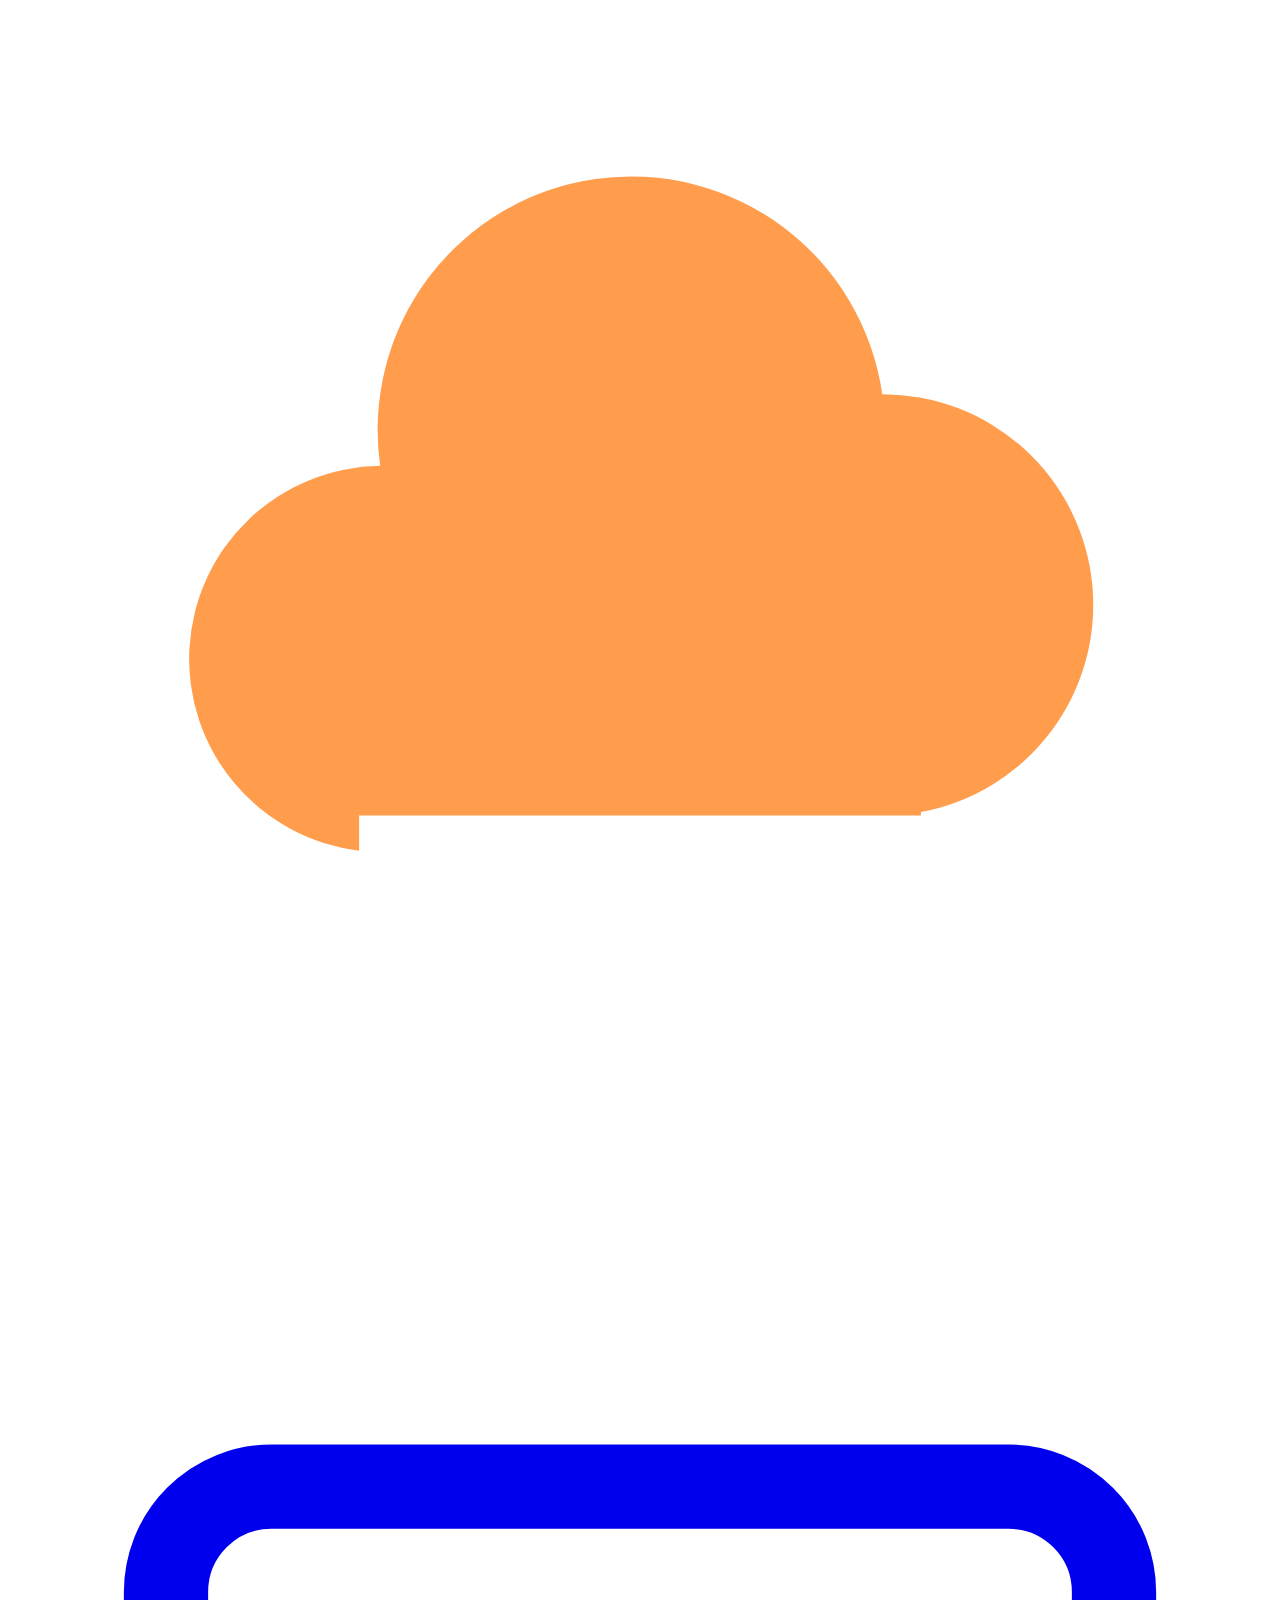
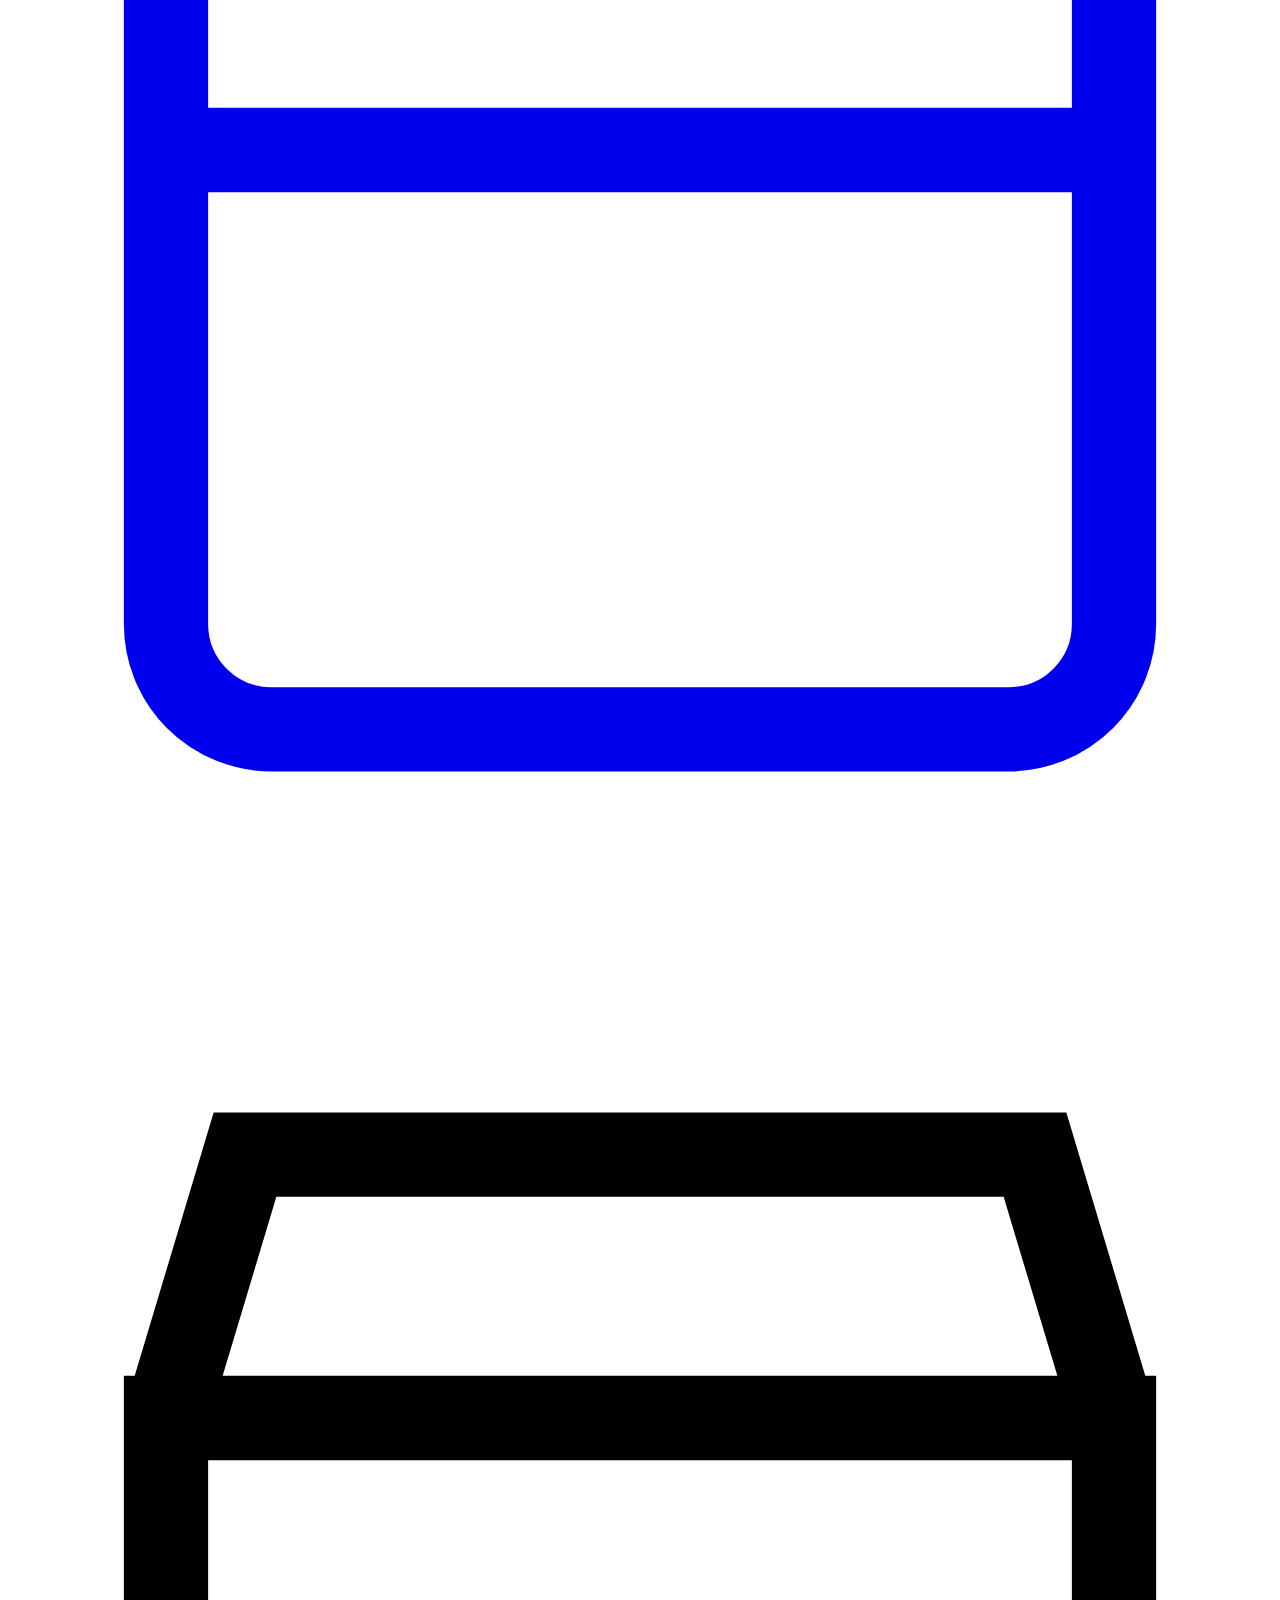
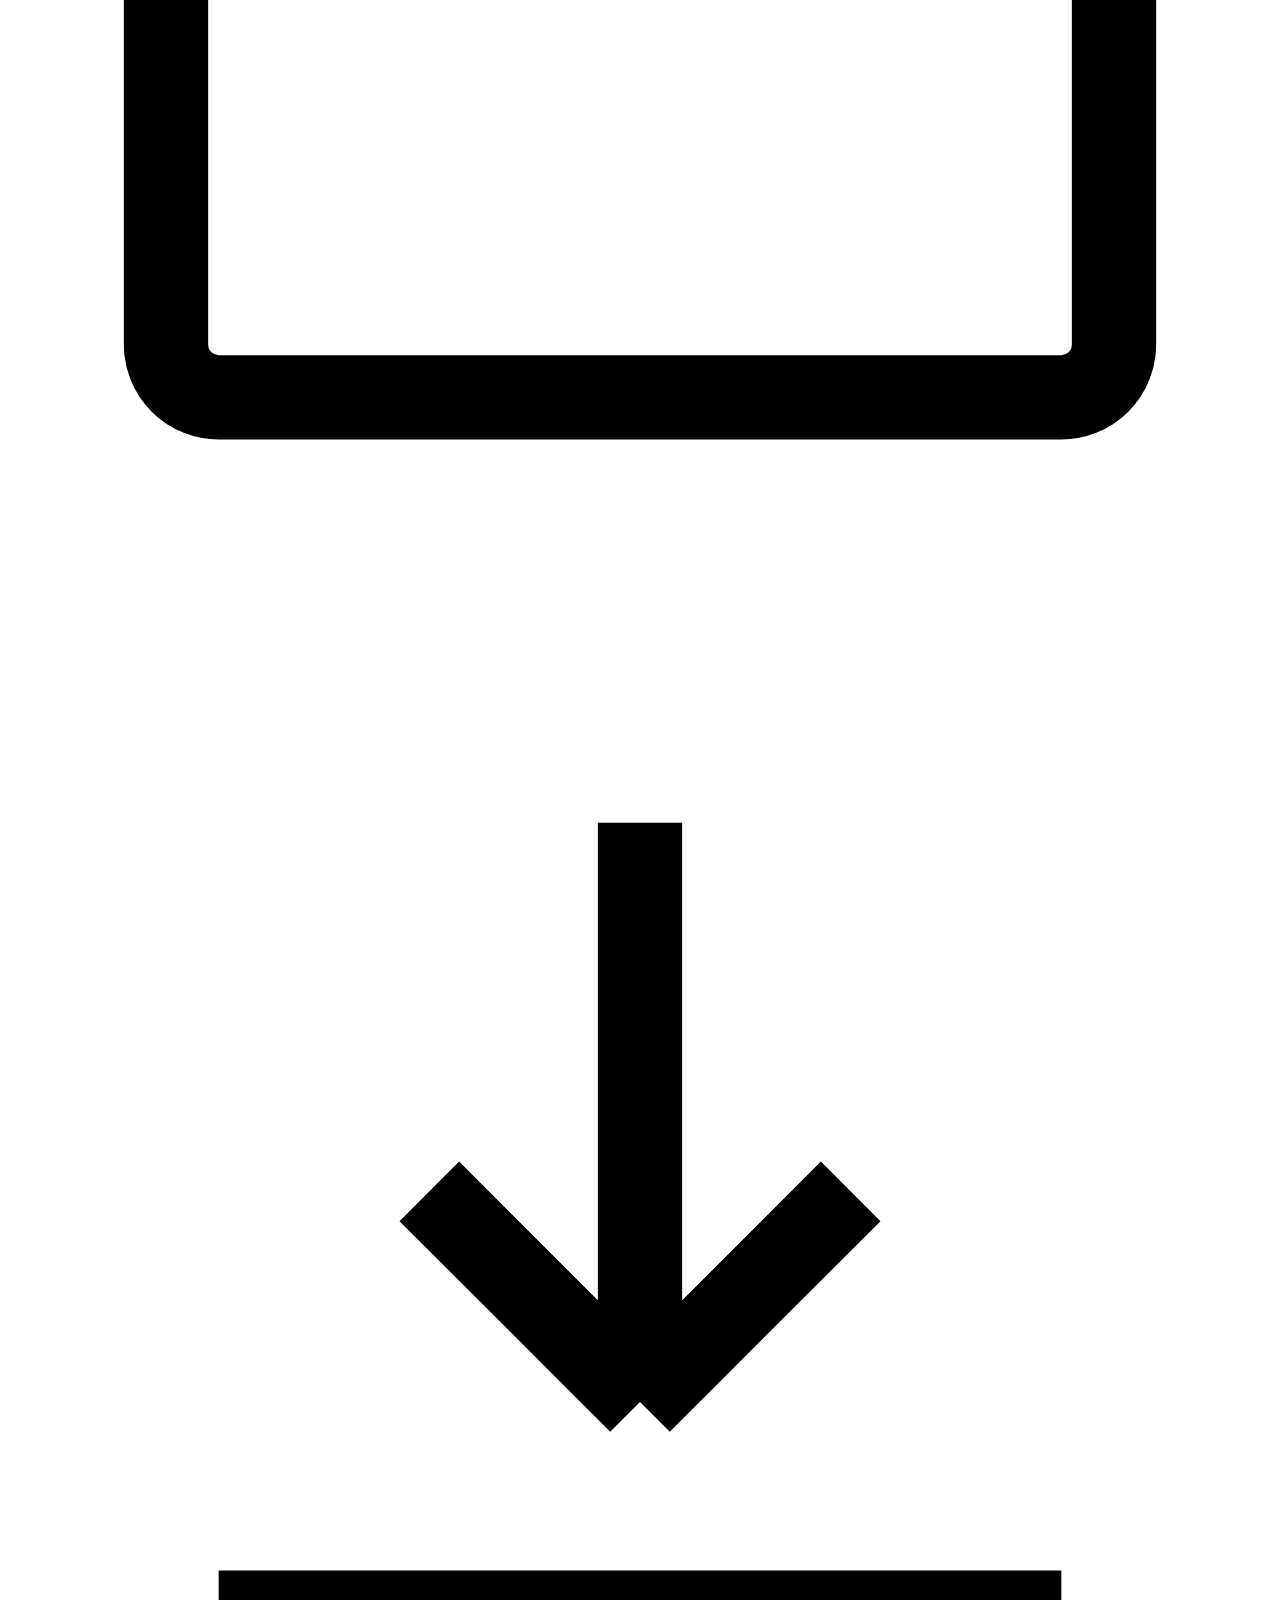
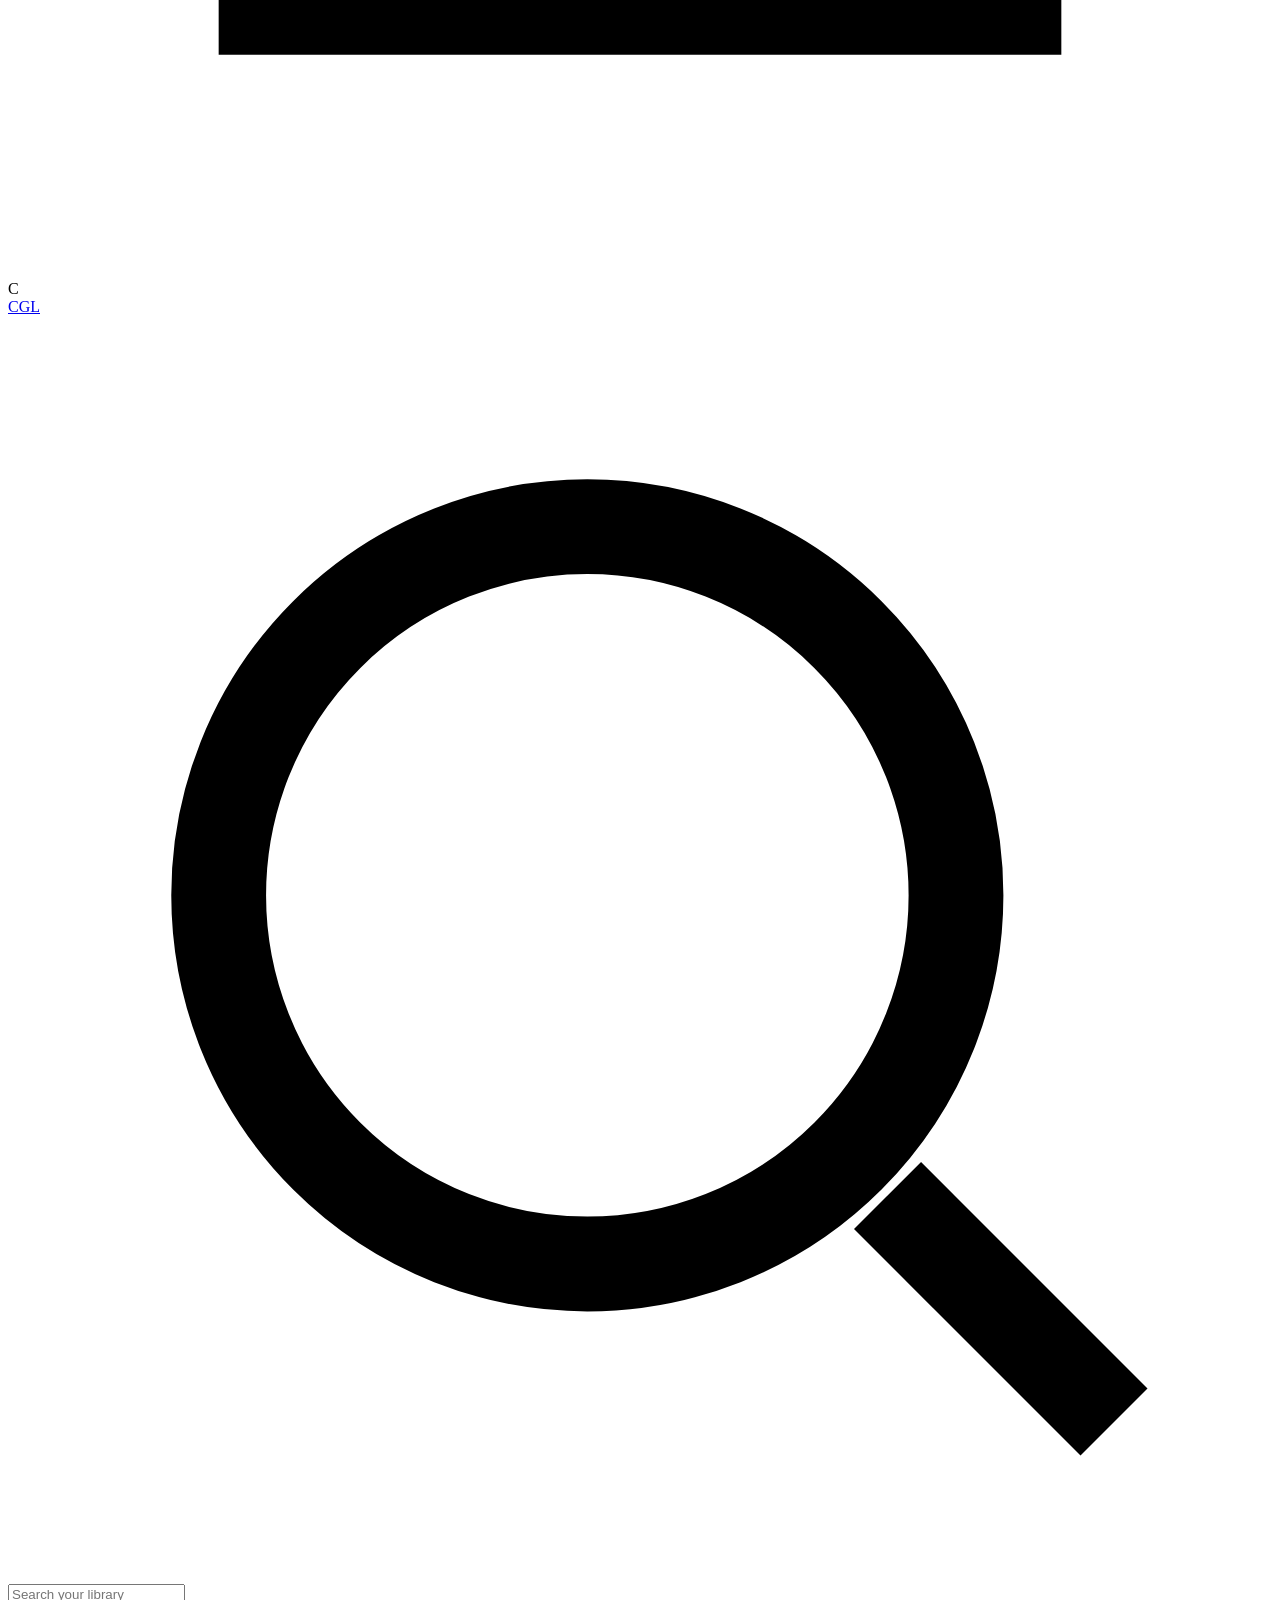
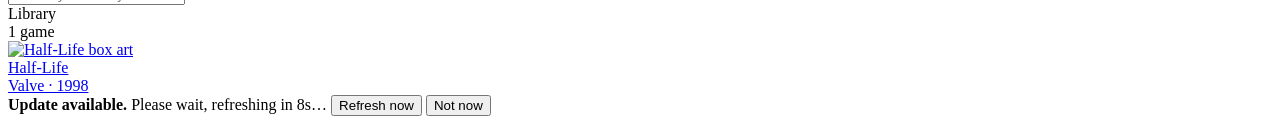
==== index.html @ 7306255f "Update index.html" ====
<!DOCTYPE html>
<html lang="en">
<head>
<meta charset="UTF-8">
<meta name="viewport" content="width=device-width, initial-scale=1.0">
<meta name="cgl-version" content="1.0.1">
<title>Welcome to CGL</title>
<link rel="preconnect" href="https://fonts.googleapis.com">
<link rel="preconnect" href="https://fonts.gstatic.com" crossorigin>
<link href="https://fonts.googleapis.com/css2?family=Space+Grotesk:wght@400;500;600;700&family=Inter:wght@400;500;600&family=JetBrains+Mono:wght@400;500&display=swap" rel="stylesheet">
<link rel="stylesheet" href="assets/styles.css">
</head>
<body>

<div class="app">

  <aside class="rail">
    <div class="mark" aria-hidden="true">
      <svg viewBox="0 0 36 36">
        <path d="M10 24a5.5 5.5 0 01.6-10.96A7 7 0 0124.9 11 6 6 0 0126 22.9V23H10z" fill="#ff9d4d"/>
      </svg>
    </div>

    <nav>
      <a href="index.html" class="rail-btn active" title="Library">
        <svg viewBox="0 0 24 24" fill="none" stroke="currentColor" stroke-width="1.6"><rect x="3" y="4" width="18" height="16" rx="2"/><path d="M3 9h18"/></svg>
      </a>
      <div class="rail-btn" title="Store">
        <svg viewBox="0 0 24 24" fill="none" stroke="currentColor" stroke-width="1.6"><path d="M3 9l1.5-5h15L21 9"/><path d="M3 9h18v10a1 1 0 0 1-1 1H4a1 1 0 0 1-1-1V9z"/></svg>
      </div>
      <div class="rail-btn" title="Downloads">
        <svg viewBox="0 0 24 24" fill="none" stroke="currentColor" stroke-width="1.6"><path d="M12 4v11m0 0l-4-4m4 4l4-4"/><path d="M4 19h16"/></svg>
      </div>
    </nav>

    <div class="rail-foot" title="Account">C</div>
  </aside>

  <div class="main">

    <div class="topbar">
      <a href="index.html" class="wordmark"><span class="dot"></span>CGL</a>
      <div class="search">
        <svg viewBox="0 0 24 24" fill="none" stroke="currentColor" stroke-width="1.8"><circle cx="11" cy="11" r="7"/><path d="M21 21l-4.3-4.3"/></svg>
        <input id="searchInput" type="text" placeholder="Search your library" autocomplete="off">
      </div>
    </div>

    <div class="crumb-row">
      <div class="crumb">Library</div>
      <div class="count" id="countEl">1 game</div>
    </div>

    <div class="stage">
      <div class="grid" id="libraryGrid">
        <!-- Each game is a real link to its own page: SITENAME/app/{id}/{slug}/ -->
        <a class="card" href="app/1/half-life/" data-name="Half-Life">
          <div class="card-art">
            <img src="https://plain-enam-prod-public.komododecks.com/202608/13/tVmuEFh7rT61mbyIMt5B/image.jpg" alt="Half-Life box art">
          </div>
          <div class="card-body">
            <div class="card-title">Half-Life</div>
            <div class="card-sub">Valve &middot; 1998</div>
          </div>
        </a>
        <!-- Add more games by adding another <a class="card"> block here,
             plus a new folder under /app/{id}/{slug}/index.html -->
      </div>
      <div class="no-results" id="noResults" hidden>No games match your search.</div>
    </div>

  </div>
</div>

<div class="update-toast" id="updateToast">
  <span class="dot-live" aria-hidden="true"></span>
  <span class="msg"><b>Update available.</b> Please wait, refreshing in <span id="updateCountdown">8</span>s&hellip;</span>
  <button id="updateNowBtn">Refresh now</button>
  <button class="dismiss" id="updateDismissBtn">Not now</button>
</div>

<script>
var searchInput = document.getElementById('searchInput');
searchInput.addEventListener('input', function(){
  var q = searchInput.value.trim().toLowerCase();
  var cards = document.querySelectorAll('.card');
  var visibleCount = 0;
  cards.forEach(function(card){
    var name = card.dataset.name.toLowerCase();
    var match = name.indexOf(q) !== -1;
    card.style.display = match ? '' : 'none';
    if(match) visibleCount++;
  });
  document.getElementById('noResults').hidden = visibleCount !== 0;
  document.getElementById('countEl').textContent = visibleCount + (visibleCount === 1 ? ' game' : ' games');
});
</script>
<script src="assets/update-check.js"></script>

</body>
</html>
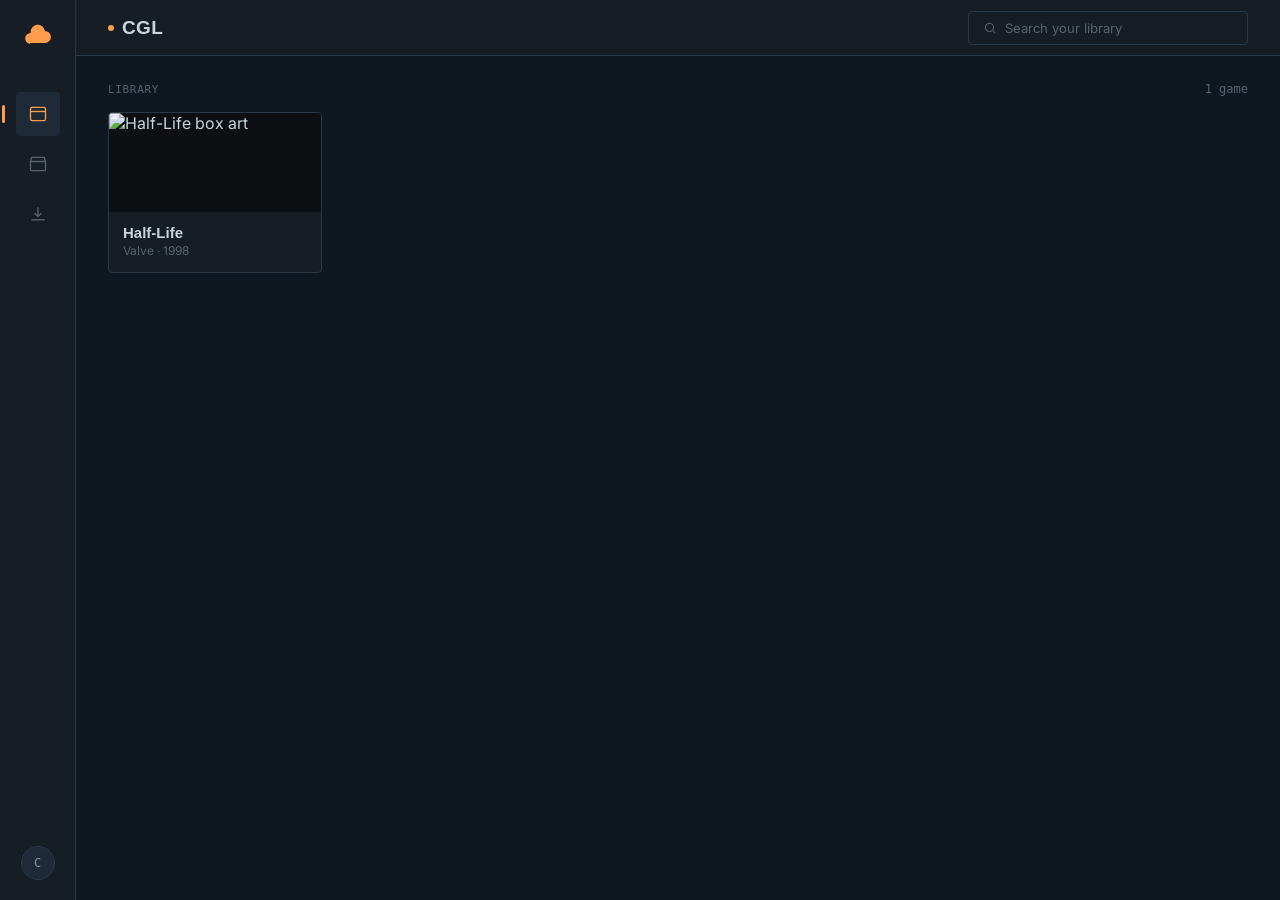
==== commit 90ceff4e: "Update index.html" ====
--- a/index.html
+++ b/index.html
@@ -54,7 +54,7 @@
     <div class="stage">
       <div class="grid" id="libraryGrid">
         <!-- Each game is a real link to its own page: SITENAME/app/{id}/{slug}/ -->
-        <a class="card" href="app/1/half-life/" data-name="Half-Life">
+        <a class="card" href="app/1/HalfLife/" data-name="Half-Life">
           <div class="card-art">
             <img src="https://plain-enam-prod-public.komododecks.com/202608/13/tVmuEFh7rT61mbyIMt5B/image.jpg" alt="Half-Life box art">
           </div>
--- a/assets/styles.css
+++ b/assets/styles.css
@@ -0,0 +1,467 @@
+:root{
+  --void:#0f1720;
+  --panel:#171d25;
+  --panel-raised:#1e2a38;
+  --hairline:#2a3948;
+  --text-1:#c7d5e0;
+  --text-2:#8797a5;
+  --text-3:#56636f;
+  --bloom:#ff9d4d;
+  --radius:4px;
+}
+
+*{box-sizing:border-box; margin:0; padding:0;}
+
+html,body{
+  min-height:100%;
+  background:var(--void);
+  color:var(--text-1);
+  font-family:'Inter', sans-serif;
+  overflow-x:hidden;
+}
+
+::selection{ background:var(--bloom); color:#1a0e04; }
+
+.app{
+  display:grid;
+  grid-template-columns:76px 1fr;
+  min-height:100vh;
+}
+
+/* ---------- SIDEBAR ---------- */
+.rail{
+  background:var(--panel);
+  border-right:1px solid var(--hairline);
+  display:flex;
+  flex-direction:column;
+  align-items:center;
+  padding:20px 0;
+  gap:28px;
+}
+
+.mark{ width:36px; height:36px; }
+.mark svg{ width:100%; height:100%; display:block; }
+
+.rail nav{
+  display:flex;
+  flex-direction:column;
+  gap:6px;
+  margin-top:8px;
+}
+
+.rail-btn{
+  width:44px; height:44px;
+  display:flex; align-items:center; justify-content:center;
+  border-radius:4px;
+  color:var(--text-3);
+  cursor:pointer;
+  transition:background .15s ease, color .15s ease;
+  position:relative;
+  text-decoration:none;
+}
+.rail-btn:hover{ background:var(--panel-raised); color:var(--text-2); }
+.rail-btn.active{ color:var(--bloom); background:var(--panel-raised); }
+.rail-btn.active::before{
+  content:'';
+  position:absolute; left:-14px; top:50%; transform:translateY(-50%);
+  width:3px; height:18px; border-radius:2px;
+  background:var(--bloom);
+}
+.rail-btn svg{ width:20px; height:20px; }
+
+.rail-foot{
+  margin-top:auto;
+  width:34px; height:34px;
+  border-radius:50%;
+  background:var(--panel-raised);
+  border:1px solid var(--hairline);
+  display:flex; align-items:center; justify-content:center;
+  color:var(--text-2);
+  font-size:12px;
+  font-family:'JetBrains Mono', monospace;
+}
+
+/* ---------- MAIN ---------- */
+.main{ display:flex; flex-direction:column; min-height:100vh; }
+
+.topbar{
+  height:56px;
+  display:flex; align-items:center; justify-content:space-between;
+  padding:0 32px;
+  border-bottom:1px solid var(--hairline);
+  background:var(--panel);
+  flex-shrink:0;
+}
+
+.topbar .wordmark{
+  font-family:'Space Grotesk', sans-serif;
+  font-weight:600;
+  font-size:19px;
+  letter-spacing:0.02em;
+  display:flex; align-items:center; gap:8px;
+  text-decoration:none;
+  color:inherit;
+}
+.topbar .wordmark .dot{
+  width:6px; height:6px; border-radius:50%;
+  background:var(--bloom);
+}
+
+.search{
+  display:flex; align-items:center; gap:8px;
+  background:var(--panel);
+  border:1px solid var(--hairline);
+  border-radius:4px;
+  padding:8px 14px;
+  width:280px;
+  color:var(--text-3);
+  font-size:13px;
+}
+.search svg{ width:14px; height:14px; flex-shrink:0; }
+
+.crumb-row{
+  padding:26px 32px 0;
+  display:flex;
+  align-items:baseline;
+  justify-content:space-between;
+}
+.crumb{
+  font-family:'JetBrains Mono', monospace;
+  font-size:11px;
+  letter-spacing:0.06em;
+  color:var(--text-3);
+  text-transform:uppercase;
+}
+.crumb a{ color:var(--text-3); text-decoration:none; }
+.crumb a:hover{ color:var(--text-2); }
+.crumb span.here{ color:var(--text-2); }
+.crumb-row .count{
+  font-family:'JetBrains Mono', monospace;
+  font-size:12px;
+  color:var(--text-3);
+}
+
+/* ---------- STAGE ---------- */
+.stage{
+  flex:1;
+  padding:16px 32px 40px;
+  display:flex;
+  flex-direction:column;
+  animation:fadeIn .25s ease;
+}
+
+@keyframes fadeIn{
+  from{ opacity:0; transform:translateY(6px); }
+  to{ opacity:1; transform:translateY(0); }
+}
+
+.hero{
+  width:100%;
+  display:grid;
+  grid-template-columns:1.3fr 1fr;
+  gap:20px;
+  align-items:start;
+}
+
+/* --- media / video column --- */
+.hero-media{
+  border:1px solid var(--hairline);
+  border-radius:6px;
+  overflow:hidden;
+  background:var(--panel);
+}
+.video-wrap{
+  position:relative;
+  width:100%;
+  aspect-ratio:16/9;
+  background:#000;
+}
+.video-wrap iframe{
+  position:absolute; inset:0;
+  width:100%; height:100%;
+  border:0;
+}
+.media-caption{
+  padding:12px 16px;
+  font-size:12px;
+  color:var(--text-3);
+  border-top:1px solid var(--hairline);
+  display:flex;
+  align-items:center;
+  gap:6px;
+}
+.media-caption i{ color:var(--bloom); font-style:normal; }
+
+/* --- sidebar / info column --- */
+.hero-info{
+  border:1px solid var(--hairline);
+  border-radius:6px;
+  background:var(--panel);
+  padding:18px;
+  display:flex;
+  flex-direction:column;
+  gap:16px;
+}
+
+.boxart{
+  width:100%;
+  aspect-ratio:460/215;
+  border-radius:4px;
+  overflow:hidden;
+  border:1px solid var(--hairline);
+  background:#0d0f12;
+}
+.boxart img{
+  width:100%; height:100%;
+  object-fit:cover;
+  object-position:center 30%;
+  display:block;
+}
+
+.hero-tags{ display:flex; gap:8px; }
+.tag{
+  font-family:'JetBrains Mono', monospace;
+  font-size:11px;
+  letter-spacing:0.04em;
+  color:var(--text-2);
+  border:1px solid var(--hairline);
+  padding:4px 9px;
+  border-radius:3px;
+}
+
+.hero-info h2{
+  font-family:'Space Grotesk', sans-serif;
+  font-size:28px;
+  font-weight:600;
+  line-height:1.15;
+  letter-spacing:-0.01em;
+}
+.hero-info .dev{
+  color:var(--text-2);
+  font-size:13px;
+  margin-top:-10px;
+}
+.hero-info .blurb{
+  color:var(--text-2);
+  font-size:13.5px;
+  line-height:1.7;
+}
+
+.meta-rows{
+  border-top:1px solid var(--hairline);
+  padding-top:14px;
+  display:flex;
+  flex-direction:column;
+  gap:9px;
+}
+.meta-row{
+  display:flex;
+  justify-content:space-between;
+  align-items:baseline;
+  font-size:12.5px;
+}
+.meta-label{ color:var(--text-3); }
+.meta-value{ color:var(--text-1); font-weight:500; text-align:right; }
+.meta-value.accent{ color:var(--bloom); }
+
+.actions{
+  display:flex;
+  align-items:center;
+  gap:10px;
+}
+
+.play-btn{
+  display:flex; align-items:center; gap:10px;
+  background:var(--bloom);
+  color:#1a0d02;
+  font-family:'Space Grotesk', sans-serif;
+  font-weight:600;
+  font-size:15px;
+  border:none;
+  padding:14px 22px;
+  border-radius:4px;
+  cursor:pointer;
+  letter-spacing:0.01em;
+  transition:transform .12s ease, background .15s ease;
+  flex:1;
+  justify-content:center;
+}
+.play-btn:hover{ background:#ffb066; transform:translateY(-1px); }
+.play-btn:active{ transform:translateY(0px) scale(0.98); }
+.play-btn svg{ width:15px; height:15px; }
+
+/* ---------- STATS STRIP ---------- */
+.stats{
+  display:flex;
+  border-top:1px solid var(--hairline);
+  padding-top:14px;
+}
+.stat{
+  flex:1;
+  border-right:1px solid var(--hairline);
+}
+.stat:last-child{ border-right:none; }
+.stat .num{
+  font-family:'JetBrains Mono', monospace;
+  font-size:18px;
+  color:var(--bloom);
+}
+.stat .lbl{
+  font-size:10.5px;
+  color:var(--text-3);
+  text-transform:uppercase;
+  letter-spacing:0.08em;
+  margin-top:4px;
+}
+
+@media (max-width:900px){
+  .hero{ grid-template-columns:1fr; }
+}
+
+@media (prefers-reduced-motion:reduce){
+  .play-btn{ transition:none; }
+}
+
+a:focus-visible, button:focus-visible{
+  outline:2px solid var(--bloom);
+  outline-offset:2px;
+}
+
+.search input{
+  background:none;
+  border:none;
+  outline:none;
+  color:var(--text-1);
+  font-family:'Inter', sans-serif;
+  font-size:13px;
+  width:100%;
+}
+.search input::placeholder{ color:var(--text-3); }
+
+.grid{
+  display:grid;
+  grid-template-columns:repeat(auto-fill, minmax(200px, 1fr));
+  gap:18px;
+  width:100%;
+  align-content:start;
+}
+
+.card{
+  border:1px solid var(--hairline);
+  border-radius:4px;
+  overflow:hidden;
+  background:var(--panel);
+  cursor:pointer;
+  transition:border-color .15s ease, transform .12s ease;
+  text-decoration:none;
+  color:inherit;
+  display:block;
+}
+.card:hover{ border-color:var(--bloom); transform:translateY(-2px); }
+.card:focus-visible{ outline:2px solid var(--bloom); outline-offset:2px; }
+
+.card-art{
+  width:100%;
+  aspect-ratio:460/215;
+  background:#0d0f12;
+}
+.card-art img{
+  width:100%; height:100%;
+  object-fit:cover;
+  object-position:center 30%;
+  display:block;
+}
+
+.card-body{ padding:12px 14px 14px; }
+.card-title{
+  font-family:'Space Grotesk', sans-serif;
+  font-weight:600;
+  font-size:15px;
+}
+.card-sub{
+  color:var(--text-3);
+  font-size:12px;
+  margin-top:2px;
+}
+
+.no-results{
+  color:var(--text-3);
+  font-size:13px;
+  padding:40px 0;
+}
+
+.back-btn{
+  display:inline-flex;
+  align-items:center;
+  gap:8px;
+  background:var(--panel);
+  border:1px solid var(--hairline);
+  border-radius:3px;
+  color:var(--text-2);
+  font-family:'Inter', sans-serif;
+  font-size:12.5px;
+  font-weight:500;
+  letter-spacing:0.02em;
+  text-transform:uppercase;
+  cursor:pointer;
+  padding:8px 14px;
+  margin-bottom:18px;
+  text-decoration:none;
+  width:fit-content;
+  transition:background .15s ease, color .15s ease, border-color .15s ease;
+}
+.back-btn:hover{
+  background:var(--panel-raised);
+  color:var(--text-1);
+  border-color:#3a4c5f;
+}
+.back-btn svg{ width:14px; height:14px; }
+
+.update-toast{
+  position:fixed;
+  left:50%;
+  bottom:24px;
+  transform:translate(-50%, 16px);
+  background:var(--panel-raised);
+  border:1px solid var(--hairline);
+  border-radius:4px;
+  padding:12px 14px 12px 16px;
+  display:flex;
+  align-items:center;
+  gap:14px;
+  font-size:13px;
+  color:var(--text-1);
+  opacity:0;
+  pointer-events:none;
+  transition:opacity .2s ease, transform .2s ease;
+  z-index:50;
+}
+.update-toast.is-shown{
+  opacity:1;
+  transform:translate(-50%, 0);
+  pointer-events:auto;
+}
+.update-toast .dot-live{
+  width:6px; height:6px; border-radius:50%;
+  background:var(--bloom);
+  flex-shrink:0;
+}
+.update-toast .msg{ color:var(--text-2); }
+.update-toast .msg b{ color:var(--text-1); font-weight:500; }
+.update-toast button{
+  background:var(--bloom);
+  color:#1a0d02;
+  border:none;
+  border-radius:4px;
+  padding:6px 12px;
+  font-size:12.5px;
+  font-weight:500;
+  cursor:pointer;
+  flex-shrink:0;
+}
+.update-toast button.dismiss{
+  background:none;
+  color:var(--text-3);
+  padding:6px 8px;
+}
+.update-toast button.dismiss:hover{ color:var(--text-2); }
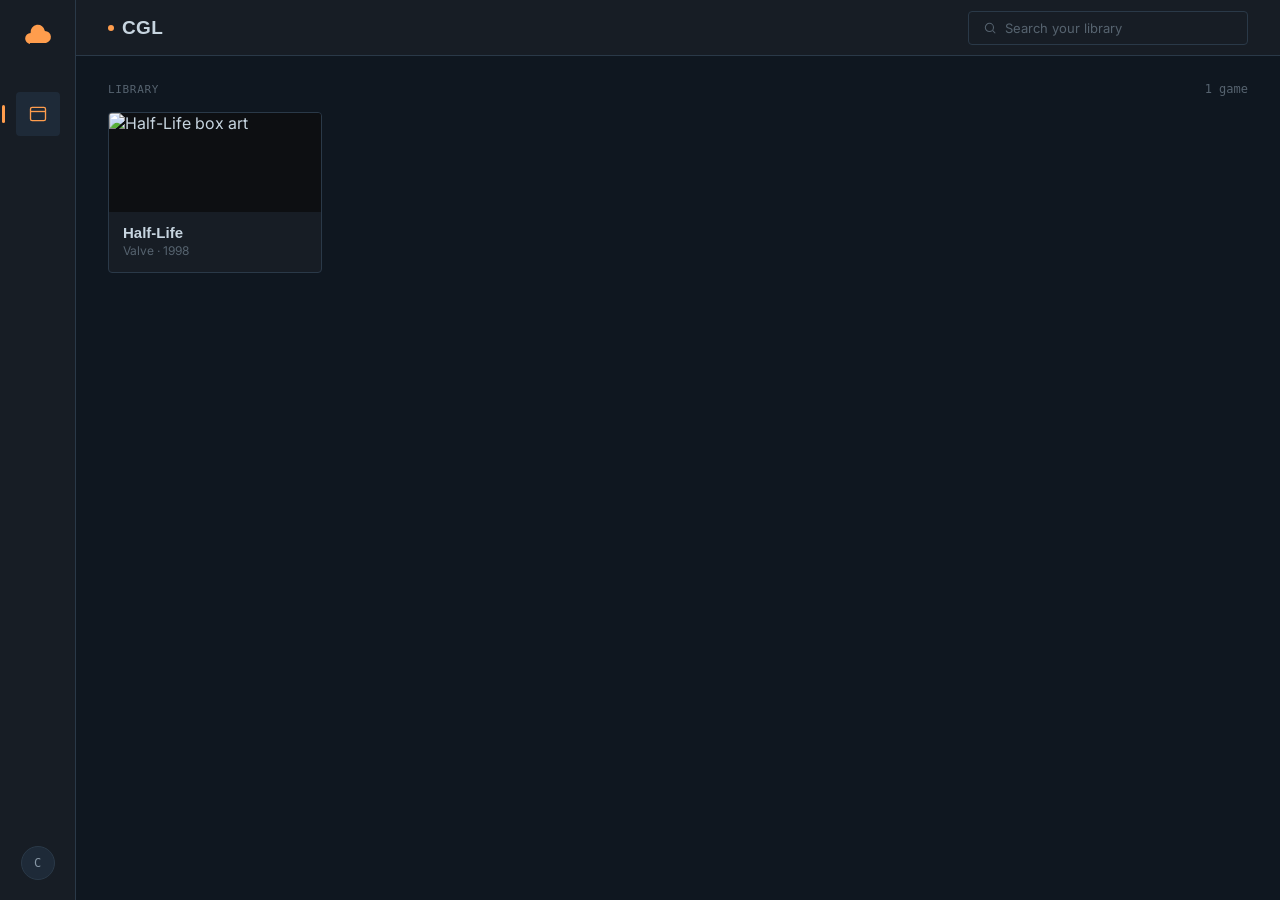
==== commit 4617c856: "Update index.html" ====
--- a/index.html
+++ b/index.html
@@ -22,15 +22,9 @@
     </div>
 
     <nav>
-      <a href="index.html" class="rail-btn active" title="Library">
+      <a href="./" class="rail-btn active" title="Library">
         <svg viewBox="0 0 24 24" fill="none" stroke="currentColor" stroke-width="1.6"><rect x="3" y="4" width="18" height="16" rx="2"/><path d="M3 9h18"/></svg>
       </a>
-      <div class="rail-btn" title="Store">
-        <svg viewBox="0 0 24 24" fill="none" stroke="currentColor" stroke-width="1.6"><path d="M3 9l1.5-5h15L21 9"/><path d="M3 9h18v10a1 1 0 0 1-1 1H4a1 1 0 0 1-1-1V9z"/></svg>
-      </div>
-      <div class="rail-btn" title="Downloads">
-        <svg viewBox="0 0 24 24" fill="none" stroke="currentColor" stroke-width="1.6"><path d="M12 4v11m0 0l-4-4m4 4l4-4"/><path d="M4 19h16"/></svg>
-      </div>
     </nav>
 
     <div class="rail-foot" title="Account">C</div>
@@ -39,7 +33,7 @@
   <div class="main">
 
     <div class="topbar">
-      <a href="index.html" class="wordmark"><span class="dot"></span>CGL</a>
+      <a href="./" class="wordmark"><span class="dot"></span>CGL</a>
       <div class="search">
         <svg viewBox="0 0 24 24" fill="none" stroke="currentColor" stroke-width="1.8"><circle cx="11" cy="11" r="7"/><path d="M21 21l-4.3-4.3"/></svg>
         <input id="searchInput" type="text" placeholder="Search your library" autocomplete="off">
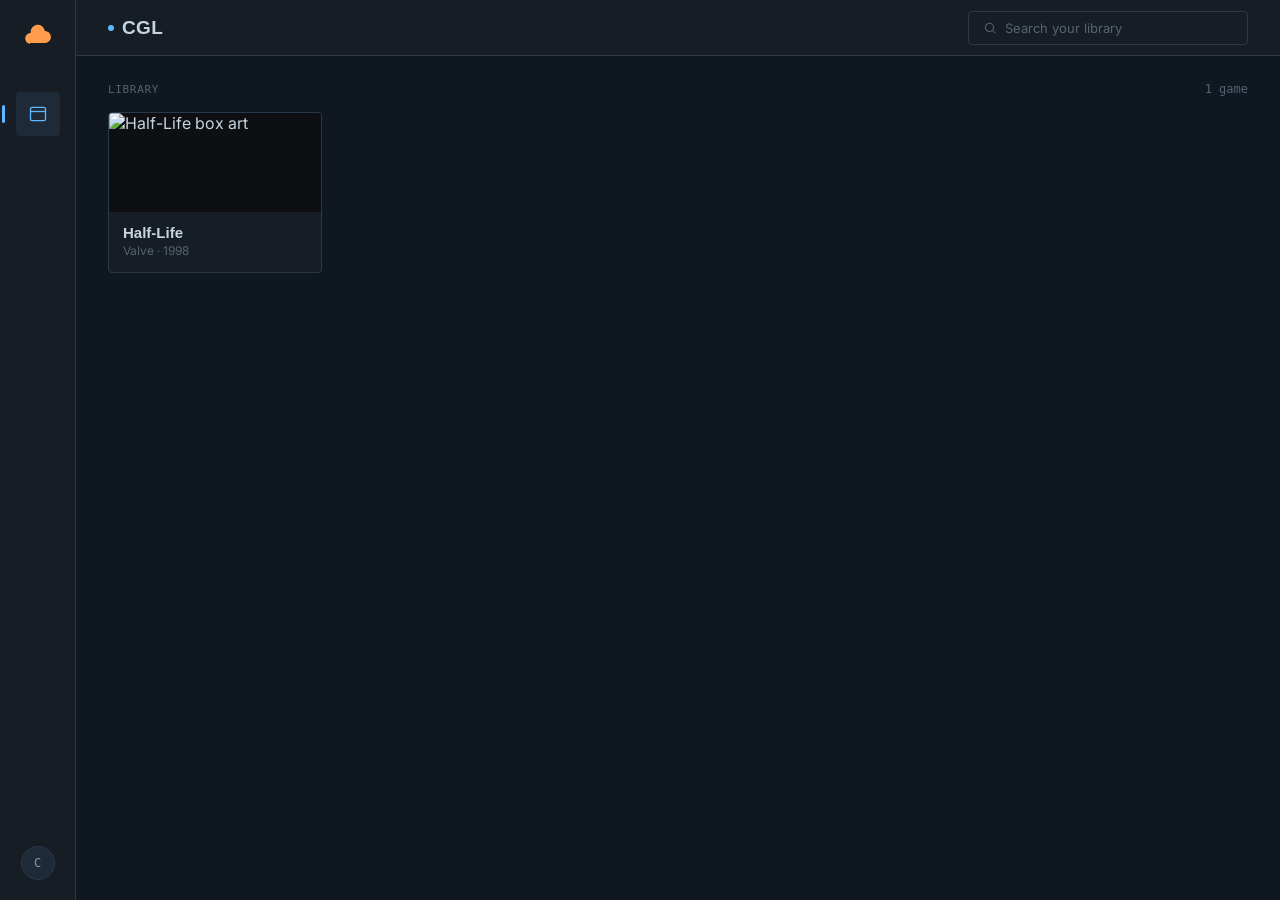
==== commit 301f4733: "Update index.html" ====
--- a/index.html
+++ b/index.html
@@ -3,8 +3,9 @@
 <head>
 <meta charset="UTF-8">
 <meta name="viewport" content="width=device-width, initial-scale=1.0">
-<meta name="cgl-version" content="1.0.1">
+<meta name="cgl-version" content="1.0.2">
 <title>Welcome to CGL</title>
+<link rel="icon" type="image/png" href="https://plain-enam-prod-public.komododecks.com/202608/14/RFwdodLRY6H5IKtxhe3f/image.png">
 <link rel="preconnect" href="https://fonts.googleapis.com">
 <link rel="preconnect" href="https://fonts.gstatic.com" crossorigin>
 <link href="https://fonts.googleapis.com/css2?family=Space+Grotesk:wght@400;500;600;700&family=Inter:wght@400;500;600&family=JetBrains+Mono:wght@400;500&display=swap" rel="stylesheet">
--- a/assets/styles.css
+++ b/assets/styles.css
@@ -6,7 +6,7 @@
   --text-1:#c7d5e0;
   --text-2:#8797a5;
   --text-3:#56636f;
-  --bloom:#ff9d4d;
+  --bloom:#5eb8ff;
   --radius:4px;
 }
 
@@ -20,7 +20,7 @@
   overflow-x:hidden;
 }
 
-::selection{ background:var(--bloom); color:#1a0e04; }
+::selection{ background:var(--bloom); color:#062033; }
 
 .app{
   display:grid;
@@ -273,7 +273,7 @@
 .play-btn{
   display:flex; align-items:center; gap:10px;
   background:var(--bloom);
-  color:#1a0d02;
+  color:#062033;
   font-family:'Space Grotesk', sans-serif;
   font-weight:600;
   font-size:15px;
@@ -286,7 +286,7 @@
   flex:1;
   justify-content:center;
 }
-.play-btn:hover{ background:#ffb066; transform:translateY(-1px); }
+.play-btn:hover{ background:#8ecdff; transform:translateY(-1px); }
 .play-btn:active{ transform:translateY(0px) scale(0.98); }
 .play-btn svg{ width:15px; height:15px; }
 
@@ -450,7 +450,7 @@
 .update-toast .msg b{ color:var(--text-1); font-weight:500; }
 .update-toast button{
   background:var(--bloom);
-  color:#1a0d02;
+  color:#062033;
   border:none;
   border-radius:4px;
   padding:6px 12px;
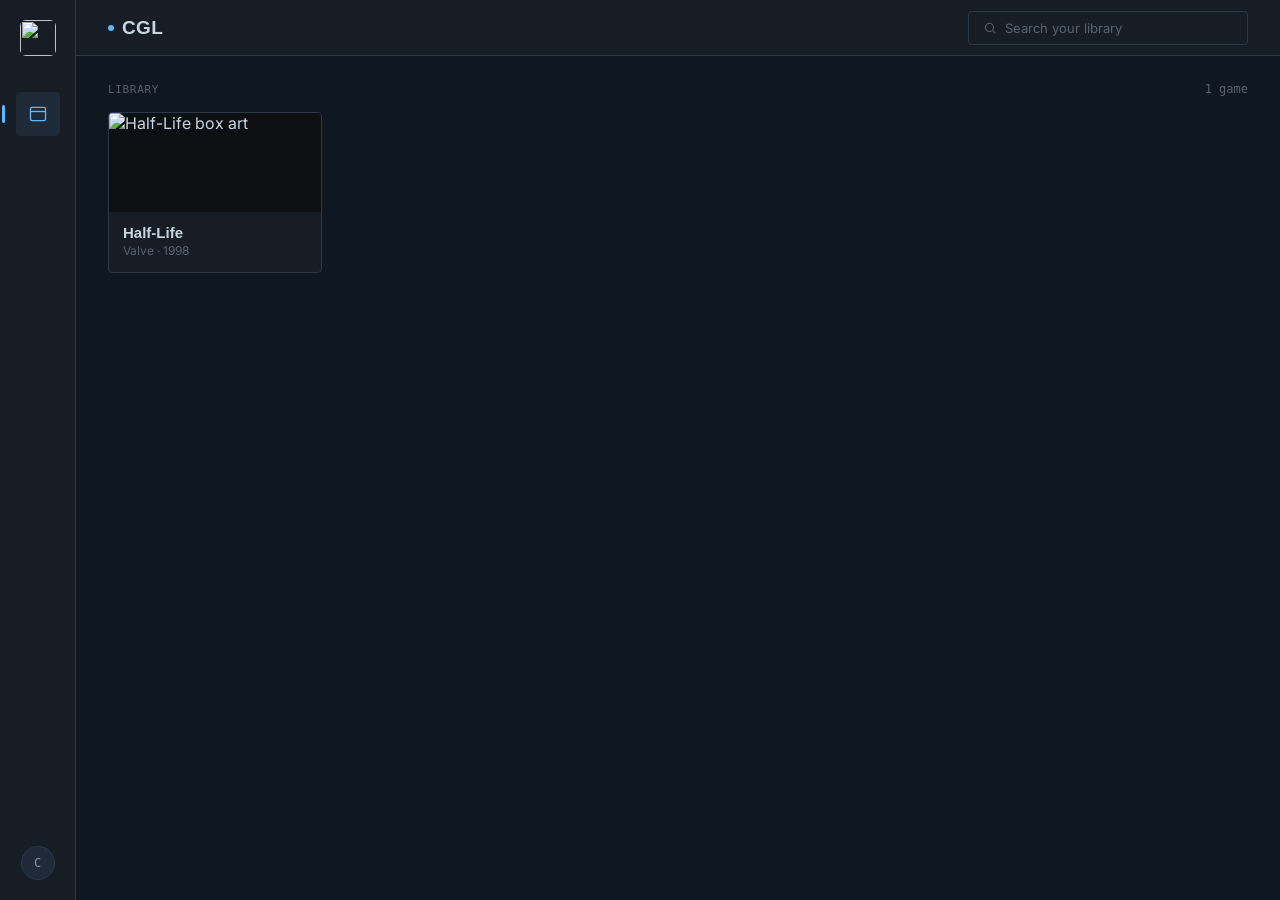
==== commit beac8840: "Update index.html" ====
--- a/index.html
+++ b/index.html
@@ -3,13 +3,13 @@
 <head>
 <meta charset="UTF-8">
 <meta name="viewport" content="width=device-width, initial-scale=1.0">
-<meta name="cgl-version" content="1.0.2">
+<meta name="cgl-version" content="1.0.1">
 <title>Welcome to CGL</title>
 <link rel="icon" type="image/png" href="https://plain-enam-prod-public.komododecks.com/202608/14/RFwdodLRY6H5IKtxhe3f/image.png">
 <link rel="preconnect" href="https://fonts.googleapis.com">
 <link rel="preconnect" href="https://fonts.gstatic.com" crossorigin>
 <link href="https://fonts.googleapis.com/css2?family=Space+Grotesk:wght@400;500;600;700&family=Inter:wght@400;500;600&family=JetBrains+Mono:wght@400;500&display=swap" rel="stylesheet">
-<link rel="stylesheet" href="assets/styles.css">
+<link rel="stylesheet" href="assets/styles.css?v=2">
 </head>
 <body>
 
@@ -17,9 +17,7 @@
 
   <aside class="rail">
     <div class="mark" aria-hidden="true">
-      <svg viewBox="0 0 36 36">
-        <path d="M10 24a5.5 5.5 0 01.6-10.96A7 7 0 0124.9 11 6 6 0 0126 22.9V23H10z" fill="#ff9d4d"/>
-      </svg>
+      <img src="https://plain-enam-prod-public.komododecks.com/202608/14/RFwdodLRY6H5IKtxhe3f/image.png" alt="" style="width:100%;height:100%;object-fit:contain;border-radius:6px;">
     </div>
 
     <nav>
